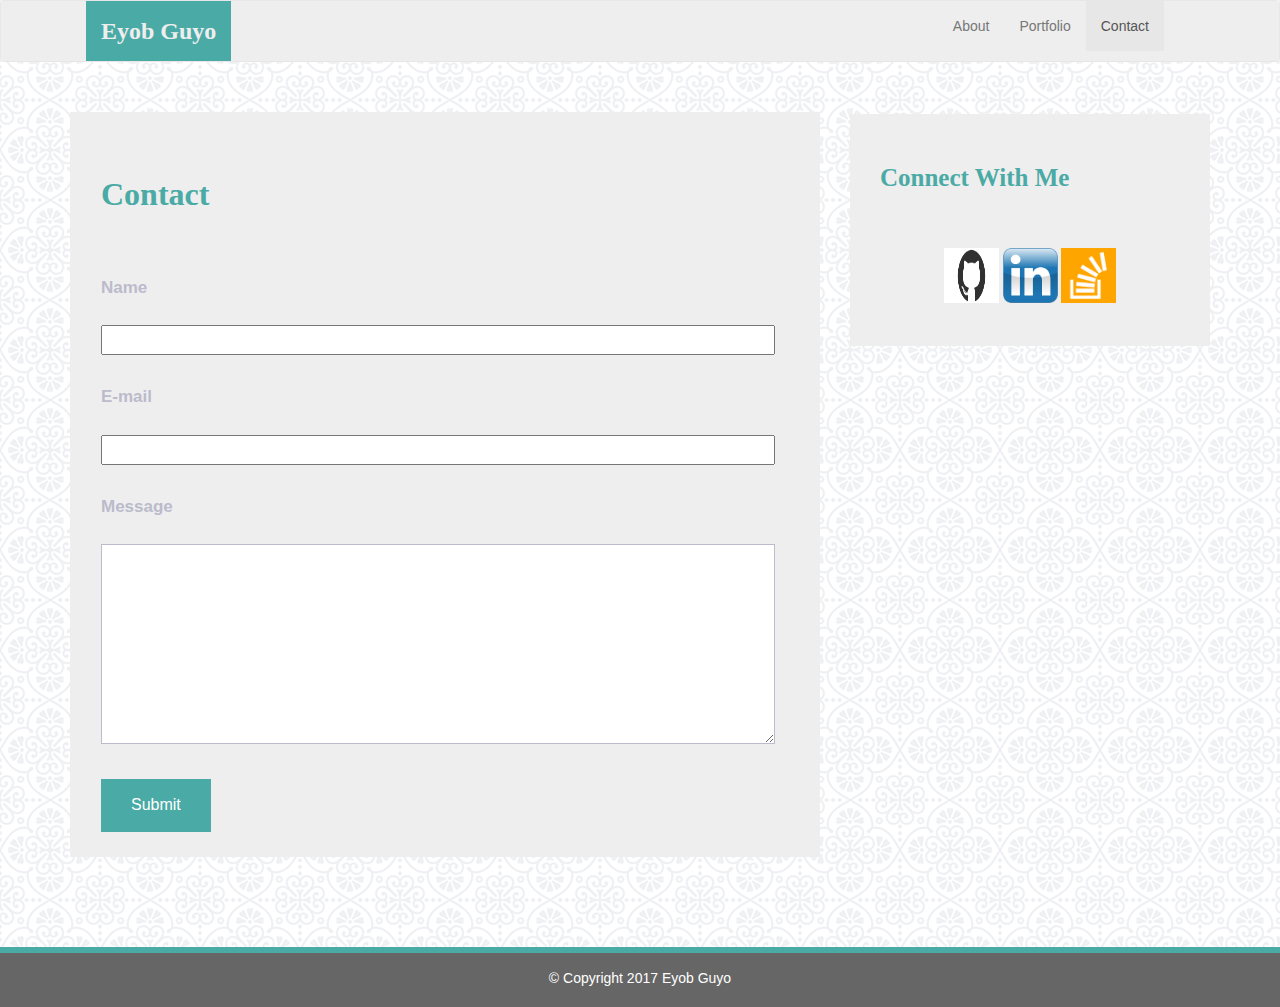
==== contact.html @ 74ea75f7 "first" ====
<!DOCTYPE html>
<html lang="en-us">
  <head>

    <meta charset="UTF-8">
    <meta name="viewport" content="width=device-width, initial-scale=1.0">
    <meta http-equiv="X-UA-Compatible" content="ie=edge">

    <title>Bootstrap Basic Portfolio</title>

    <!-- Boostrap Stylesheet -->
    <link rel="stylesheet" href="https://maxcdn.bootstrapcdn.com/bootstrap/3.3.7/css/bootstrap.min.css" integrity="sha384-BVYiiSIFeK1dGmJRAkycuHAHRg32OmUcww7on3RYdg4Va+PmSTsz/K68vbdEjh4u" crossorigin="anonymous">

    <!-- Our own CSS stylesheet -->
    <link rel="stylesheet" href="assets/css/styles.css" media="screen">

  </head>

  <body>

    <!-- Start of navbar -->
    <nav class="navbar navbar-default">
      <div class="container-fluid navbar-custom">

        <!-- Brand and toggle get grouped for better mobile display -->
        <div class="navbar-header">
          <button type="button" class="navbar-toggle collapsed" data-toggle="collapse" data-target="#bs-example-navbar-collapse-1" aria-expanded="false">
            <span class="sr-only">Toggle navigation</span>
            <span class="icon-bar"></span>
            <span class="icon-bar"></span>
            <span class="icon-bar"></span>
          </button>
          <a class="navbar-brand" href="index.html" id="logo">Eyob Guyo</a>
        </div>

        <!-- Collect the nav links, forms, and other content for toggling -->
        <div class="collapse navbar-collapse" id="bs-example-navbar-collapse-1">
          <ul class="nav navbar-nav navbar-right">
                <li><a href="index.html">About</a></li>
                <li><a href="portfolio.html">Portfolio</a></li>
                <li class="active" style="margin-right: 100px;"><a href="contact.html">Contact</a></li>
            </ul>
        </div><!-- /.navbar-collapse -->
      </div><!-- /.container-fluid -->
    </nav>
    <!-- End of navbar -->

    <!-- Start of content wrap -->
    <div class="wrap">
      <div class="container">
        <section class="row">
          <div class="col-md-8">
            <form class="contact-form">
              <h1 class="contact-form-header">Contact</h1>
              <hr class="contact-hr"/>
              <div class="form-group">
                <label class="label-name" for="name">Name</label>
                <input type="text" id="name_input" name="user_name" />
              </div>
              <div class="form-group">
                <label class="label-mail" for="mail">E-mail</label>
                <input type="email" id="mail_input" name="user_mail" />
              </div>
              <div class="form-group">
                <label class="label-msg" for="msg">Message</label><br />
                <textarea id="msg" name="user_message_input" cols=600></textarea>
              </div>
              <button class="submit-btn">Submit</button>
            </form>
          </div>
          <div class="col-md-4">

            <!-- Start of Connect With Me Area -->
            <section id="connect-with-me-area">
              <div class="connect-with-me-content">
                <h1 class="connect-with-me-header">Connect With Me</h1>
                <hr />
                <div id="images">
                  <img src="assets/imgs/github.png" alt="" class="connect-with-me-photo">
                  <img src="assets/imgs/linkedin.png" alt="" class="connect-with-me-photo">
                  <img src="assets/imgs/stackover2.png" alt="" class="connect-with-me-photo">
                </div>
              </div>
            </section>

            <!-- End of the Connect With Me Area -->
          </div>
        </section>
      </div>
    </div>
    <!-- End of content wrap -->

    <!-- Start of footer -->
    <footer class="footer">
      <div class="two-toned-footer-color"></div>
      <p class="text-muted text-muted-footer text-center">
        &copy; Copyright 2017 Eyob Guyo
      </p>
    </footer>
    <!-- End of footer -->

    <!-- jQuery CDN -->
    <script type="text/javascript" src="https://cdnjs.cloudflare.com/ajax/libs/jquery/3.2.1/jquery.min.js"></script>

    <!-- Bootstrap CDN -->
    <script src="https://maxcdn.bootstrapcdn.com/bootstrap/3.3.7/js/bootstrap.min.js" integrity="sha384-Tc5IQib027qvyjSMfHjOMaLkfuWVxZxUPnCJA7l2mCWNIpG9mGCD8wGNIcPD7Txa" crossorigin="anonymous"></script>

  </body>

</html>
---- assets/css/styles.css ----
body {
  /* Positioning */
  margin-bottom: 150px;

  /* Typography */
  font-family: Arial, "Helvetica Neue", Helvetica, sans-serif;

  /* Visual */
  background-image: url("../imgs/regal.png");
}

html {
  /* Positioning */
  position: relative;

  /* Box-model */
  min-height: 100%;
}

/* ---------NAV START---------- */

.navbar-custom {
  background-color: #eee;
}

#logo {
  /* Box-model */
  height: 60px;
  padding-top: 20px;
  padding-bottom: 5px;

  /* Positioning */
  margin-left: 70px;
  font-family: Georgia, Times, "Times New Roman", serif;

  /* Typography */
  font-size: 24px;
  font-weight: bold;
  color: #eee;

  /* Visual */
  background: #4aaaa5;
}

.navbar-right-custom {
  /* Box-model */
  padding-top: 6px;
  padding-right: 20px;

  /* Typography */
  font-family: Arial;
  font-weight: lighter;
}

.navbar-nav > li > a:hover {
  color: #4aaaa5;
}

/* --------NAV END---------- */

.about-me-header {
  /* Positioning */
  margin-bottom: 33px;
  font-family: Georgia, Times, "Times New Roman", serif;

  /* Typography */
  font-size: 32px;
  font-weight: bold;
  color: #4aaaa5;
}

.about-me-content {
  /* Box-model */
  width: 100%;
  padding: 30px;

  /* Positioning */
  margin-top: 32px;

  /* Visual */
  background-color: #eee;
}

.about-me-content > p {
  /* Box-model */
  padding-top: 20px;

  /* Typography */
  font-size: 16px;
  line-height: 30px;
  color: #bbc;
}

#my-image {
  /* Positioning */
  float: left;

  /* Box-model */
  width: 200px;
  height: 200px;
  margin-top: 20px;
  margin-right: 20px;
}

/* CONNECT W/ ME CSS */


#connect-with-me-area {
  width: 100%;

  /* Box-model */
  padding: 30px 30px 43px;

  /* Positioning */
  margin-top: 32px;

  /* Visual */
  background-color: #eee;
}

.connect-with-me-header {
  /* Positioning */
  margin-bottom: 15px;
  font-family: Georgia, Times, "Times New Roman", serif;

  /* Typography */
  font-size: 25px;
  font-weight: bold;
  color: #4aaaa5;
}

.connect-with-me-photo {
  width: 55px;

  /* Box-model */
  height: 55px;
}

#images {
  /* Box-model */
  padding-top: 15px;

  /* Typography */
  text-align: center;
}

/* -------END-------- */

.footer {
  /* Positioning */
  position: absolute;
  bottom: 0;

  /* Box-model */
  width: 100%;
  height: 60px;
  margin-top: 30px;

  /* Visual */
  background-color: #666;
}

.text-muted-footer {
  /* Positioning */
  margin-top: 15px;

  /* Typography */
  color: #fff;
}

.two-toned-footer-color {
  /* Box-model */
  height: 6px;
  padding-top: 3px;

  /* Visual */
  background-color: #4aaaa5;
}

/* ----------------- */

/* CONTACT FORM CSS  */

/* ----------------- */

.contact-form {
  width: 100%;

  /* Box-model */
  padding: 45px 10px 25px 31px;

  /* Positioning */
  margin-top: 30px;

  /* Visual */
  background-color: #eee;
}

.contact-form-header,
.port-header {
  /* Positioning */
  margin-bottom: 33px;
  font-family: Georgia, Times, "Times New Roman", serif;

  /* Typography */
  font-size: 32px;
  font-weight: bold;
  color: #4aaaa5;
}

#name_input,
#mail_input,
#msg {
  width: 95%;

  /* Box-model */
  height: 30px;

  /* Positioning */
  margin-top: 20px;
  margin-bottom: 15px;
}

#msg {
  /* Box-model */
  height: 200px;

  /* Visual */
  border-color: #bbc;
}

.label-name,
.label-msg,
.label-mail {
  /* Typography */
  font-size: 17px;
  color: #bbc;
}

.contact-hr {
  margin-bottom: 30px;
}

.submit-btn {
  /* Box-model */
  padding: 15px 30px;
  font-size: 16px;
  font-weight: lighter;

  /* Typography */
  color: #fff;

  /* Visual */
  background-color: #4aaaa5;
  border: 0;
}

/* --------END-------- */

/* PORTFOLIO PAGE CSS */

#portfolio-area {
  /* Box-model */
  width: 85%;
  padding: 45px 10px 25px 31px;

  /* Positioning */
  margin-top: 30px;
  margin-bottom: 200px;

  /* Visual */
  background-color: #eee;
}

.port-hr {
  margin-bottom: 40px;
}

.port-imgs {
  /* Box-model */
  width: 233px;
  height: 166px;
  margin-right: 15px;

  /* Positioning */
  margin-bottom: 15px;
}

/* --------END--------- */

/* ----------------- */

/* MEDIA  QUERY  CSS */

/* ----------------- */

@media only screen and (max-width: 767px) {
  .navbar-header {
    background-color: #4aaaa5;
  }

  #logo {
    width: 100%;

    /* Box-model */
    height: 60px;
    padding-top: 20px;
    padding-bottom: 5px;

    /* Positioning */
    margin-left: 0;
    font-family: Georgia, Times, "Times New Roman", serif;

    /* Typography */
    font-size: 24px;
    font-weight: bold;
    color: #fff;
    text-align: center;

    /* Visual */
    background: #4aaaa5;
  }
}
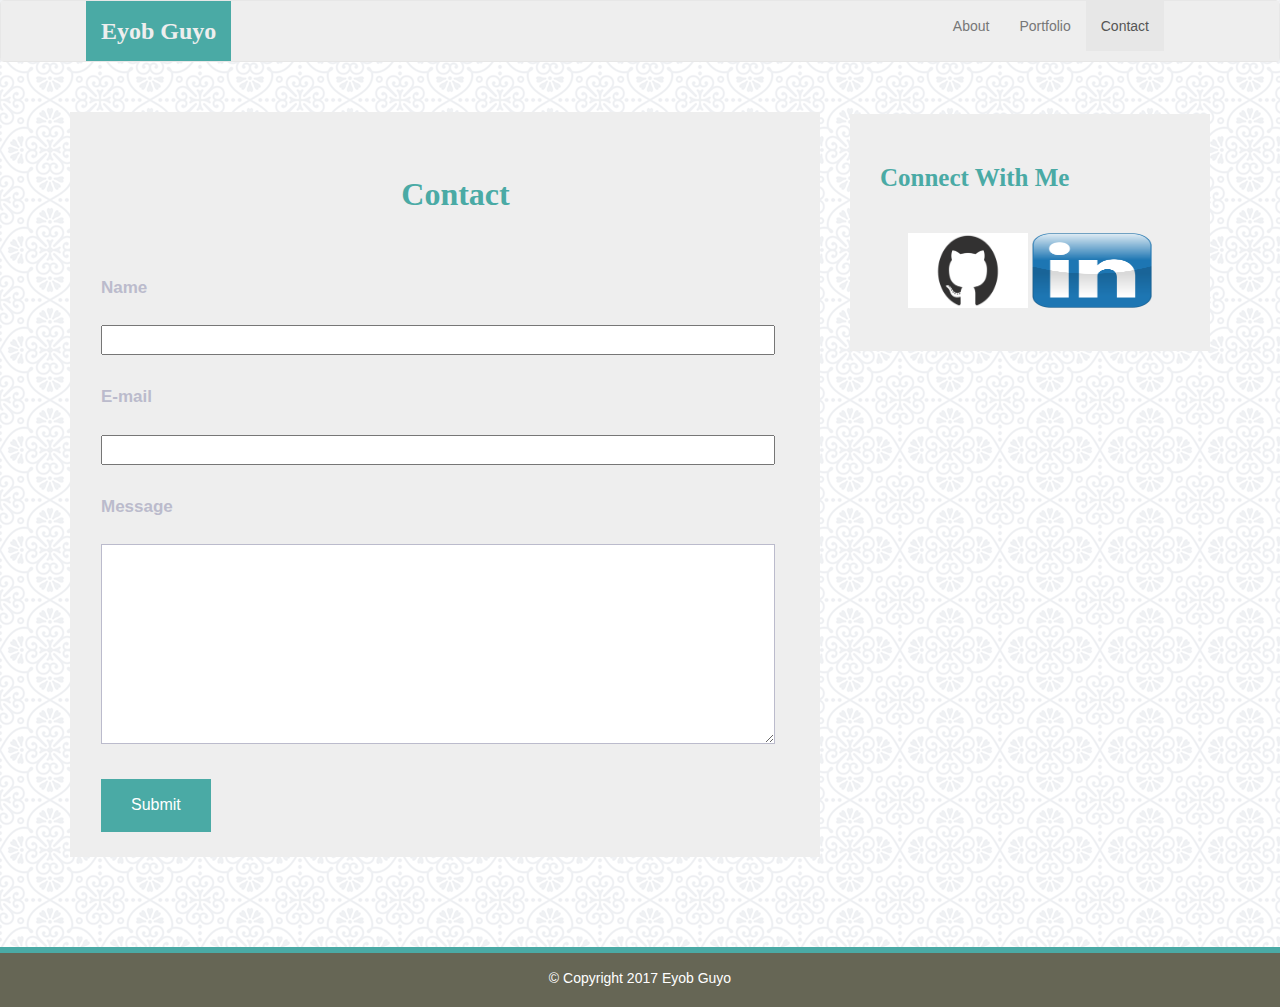
==== commit 551b91f0: "second" ====
--- a/contact.html
+++ b/contact.html
@@ -6,7 +6,7 @@
     <meta name="viewport" content="width=device-width, initial-scale=1.0">
     <meta http-equiv="X-UA-Compatible" content="ie=edge">
 
-    <title>Bootstrap Basic Portfolio</title>
+    <title>Eyob Guyo</title>
 
     <!-- Boostrap Stylesheet -->
     <link rel="stylesheet" href="https://maxcdn.bootstrapcdn.com/bootstrap/3.3.7/css/bootstrap.min.css" integrity="sha384-BVYiiSIFeK1dGmJRAkycuHAHRg32OmUcww7on3RYdg4Va+PmSTsz/K68vbdEjh4u" crossorigin="anonymous">
@@ -75,11 +75,11 @@
               <div class="connect-with-me-content">
                 <h1 class="connect-with-me-header">Connect With Me</h1>
                 <hr />
-                <div id="images">
-                  <img src="assets/imgs/github.png" alt="" class="connect-with-me-photo">
-                  <img src="assets/imgs/linkedin.png" alt="" class="connect-with-me-photo">
-                  <img src="assets/imgs/stackover2.png" alt="" class="connect-with-me-photo">
-                </div>
+                    <div id="images">
+                        <a href="https://github.com/eyobast"><img src="assets/imgs/github.png" alt="" class="connect-with-me-photo"></a>
+                        <a href="https://www.linkedin.com/in/eyob-guyo-b20159112/"><img src="assets/imgs/linkedin.png" alt="" class="connect-with-me-photo"></a>
+                        <!-- <a href="#"><img src="assets/imgs/stackover2.png" alt="" class="connect-with-me-photo"></a> -->
+                    </div>
               </div>
             </section>
 
--- a/assets/css/styles.css
+++ b/assets/css/styles.css
@@ -81,9 +81,9 @@
   background-color: #eee;
 }
 
-.about-me-content > p {
-  /* Box-model */
-  padding-top: 20px;
+.about-me-content p {
+  /* Box-model */
+  /*padding-top: 20px;*/
 
   /* Typography */
   font-size: 16px;
@@ -97,8 +97,8 @@
 
   /* Box-model */
   width: 200px;
-  height: 200px;
-  margin-top: 20px;
+  height: 230px;
+  margin-top: 5px;
   margin-right: 20px;
 }
 
@@ -130,15 +130,15 @@
 }
 
 .connect-with-me-photo {
-  width: 55px;
-
-  /* Box-model */
-  height: 55px;
+  width: 120px;
+
+  /* Box-model */
+  height: 75px;
 }
 
 #images {
   /* Box-model */
-  padding-top: 15px;
+  /*padding-top: 10px;*/
 
   /* Typography */
   text-align: center;
@@ -157,7 +157,7 @@
   margin-top: 30px;
 
   /* Visual */
-  background-color: #666;
+  background-color: #665;
 }
 
 .text-muted-footer {
@@ -206,6 +206,7 @@
   font-size: 32px;
   font-weight: bold;
   color: #4aaaa5;
+  text-align: center;
 }
 
 #name_input,
@@ -261,19 +262,20 @@
 
 #portfolio-area {
   /* Box-model */
-  width: 85%;
-  padding: 45px 10px 25px 31px;
+  width: 100%;
+
+  /*padding: 45px 10px 25px 31px;*/
 
   /* Positioning */
   margin-top: 30px;
   margin-bottom: 200px;
 
   /* Visual */
-  background-color: #eee;
+  /*background-color: #eee;*/
 }
 
 .port-hr {
-  margin-bottom: 40px;
+  /*margin-bottom: 40px;*/
 }
 
 .port-imgs {
@@ -321,3 +323,50 @@
     background: #4aaaa5;
   }
 }
+
+.work {
+  /* Positioning */
+  position: relative;
+  float: left;
+
+  /* Box-model */
+  width: 550px;
+  margin: 0 30px 25px;
+  overflow: auto;
+}
+
+.work img {
+  /* Box-model */
+  width: 100%;
+
+  /* Visual */
+  border: 0 none;
+
+  /* Misc */
+  opacity: 0.8;
+}
+
+.work h5 {
+  /* Positioning */
+  position: relative;
+  bottom: 20px;
+  width: 100%;
+
+  /* Box-model */
+  padding: 15px;
+  margin-bottom: 0;
+  font-weight: 300;
+  line-height: 15px;
+
+  /* Typography */
+
+  color: #fff;
+  text-align: center;
+  background: #4aaaa5;
+
+  /* Visual */
+  border-bottom: 0;
+}
+.work p{
+  text-align: left;
+}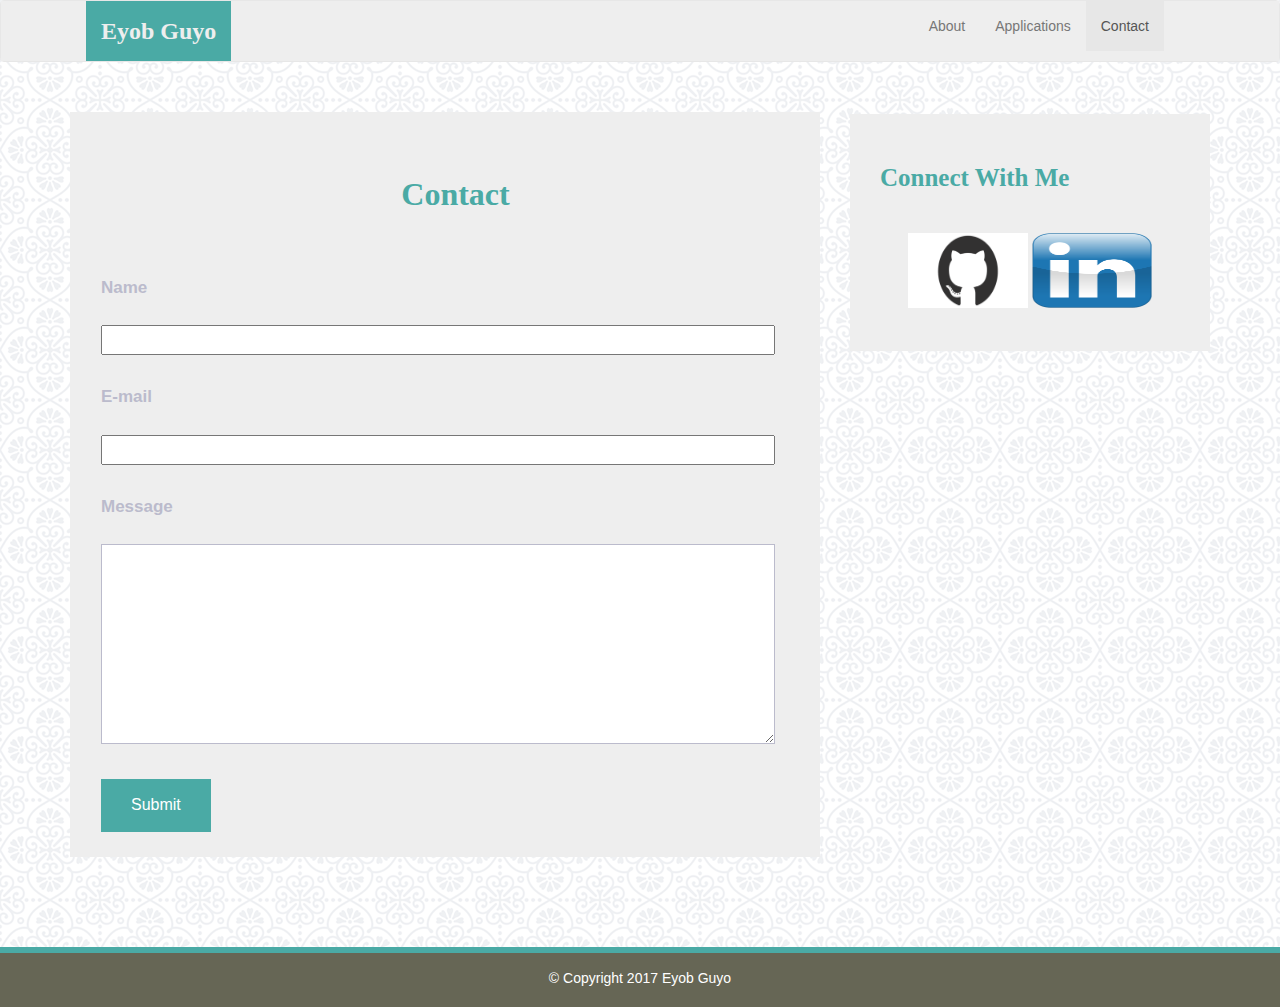
==== commit 7f9f6c54: "applicaion" ====
--- a/contact.html
+++ b/contact.html
@@ -37,7 +37,7 @@
         <div class="collapse navbar-collapse" id="bs-example-navbar-collapse-1">
           <ul class="nav navbar-nav navbar-right">
                 <li><a href="index.html">About</a></li>
-                <li><a href="portfolio.html">Portfolio</a></li>
+                <li><a href="portfolio.html">Applications</a></li>
                 <li class="active" style="margin-right: 100px;"><a href="contact.html">Contact</a></li>
             </ul>
         </div><!-- /.navbar-collapse -->
@@ -77,7 +77,7 @@
                 <hr />
                     <div id="images">
                         <a href="https://github.com/eyobast"><img src="assets/imgs/github.png" alt="" class="connect-with-me-photo"></a>
-                        <a href="https://www.linkedin.com/in/eyob-guyo-b20159112/"><img src="assets/imgs/linkedin.png" alt="" class="connect-with-me-photo"></a>
+                        <a href="https://www.linkedin.com/in/eyob-guyo/"><img src="assets/imgs/linkedin.png" alt="" class="connect-with-me-photo"></a>
                         <!-- <a href="#"><img src="assets/imgs/stackover2.png" alt="" class="connect-with-me-photo"></a> -->
                     </div>
               </div>
--- a/assets/css/styles.css
+++ b/assets/css/styles.css
@@ -96,8 +96,8 @@
   float: left;
 
   /* Box-model */
-  width: 200px;
-  height: 230px;
+  width: 210px;
+  height: 240px;
   margin-top: 5px;
   margin-right: 20px;
 }
